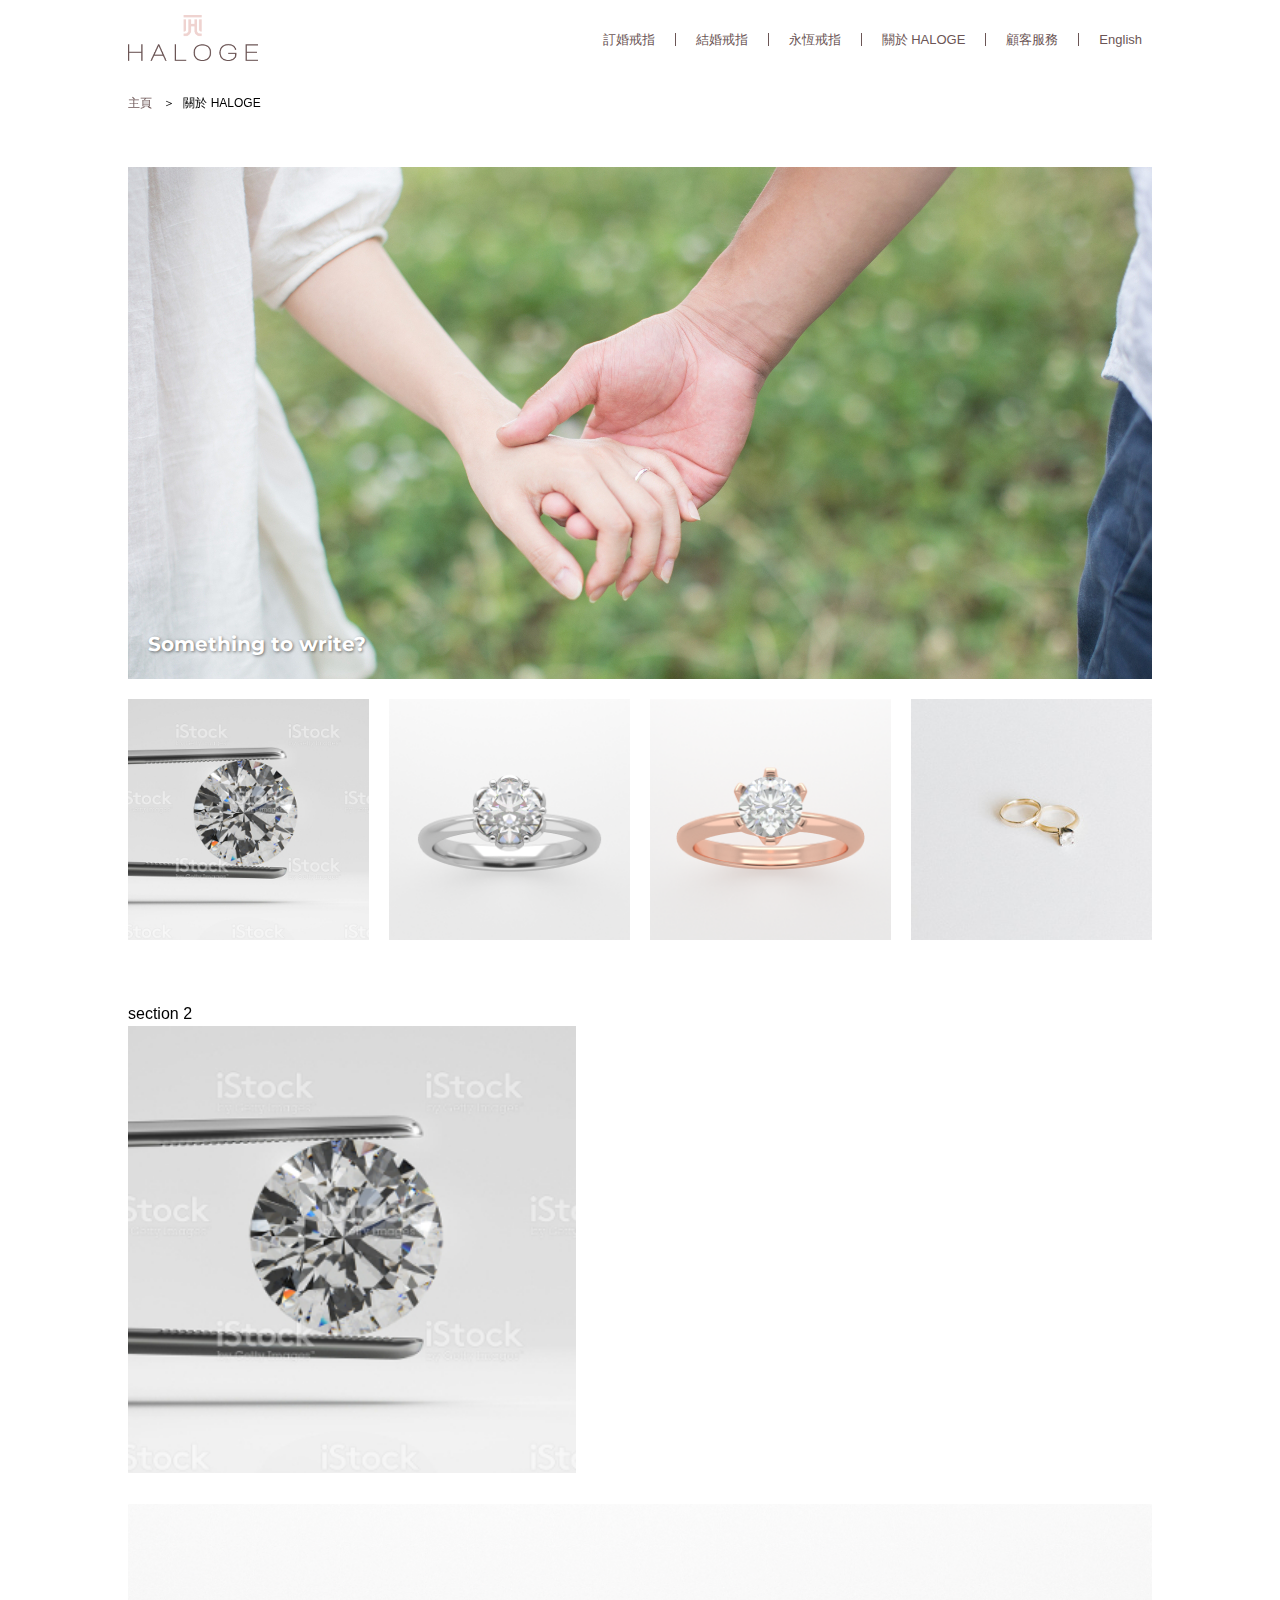
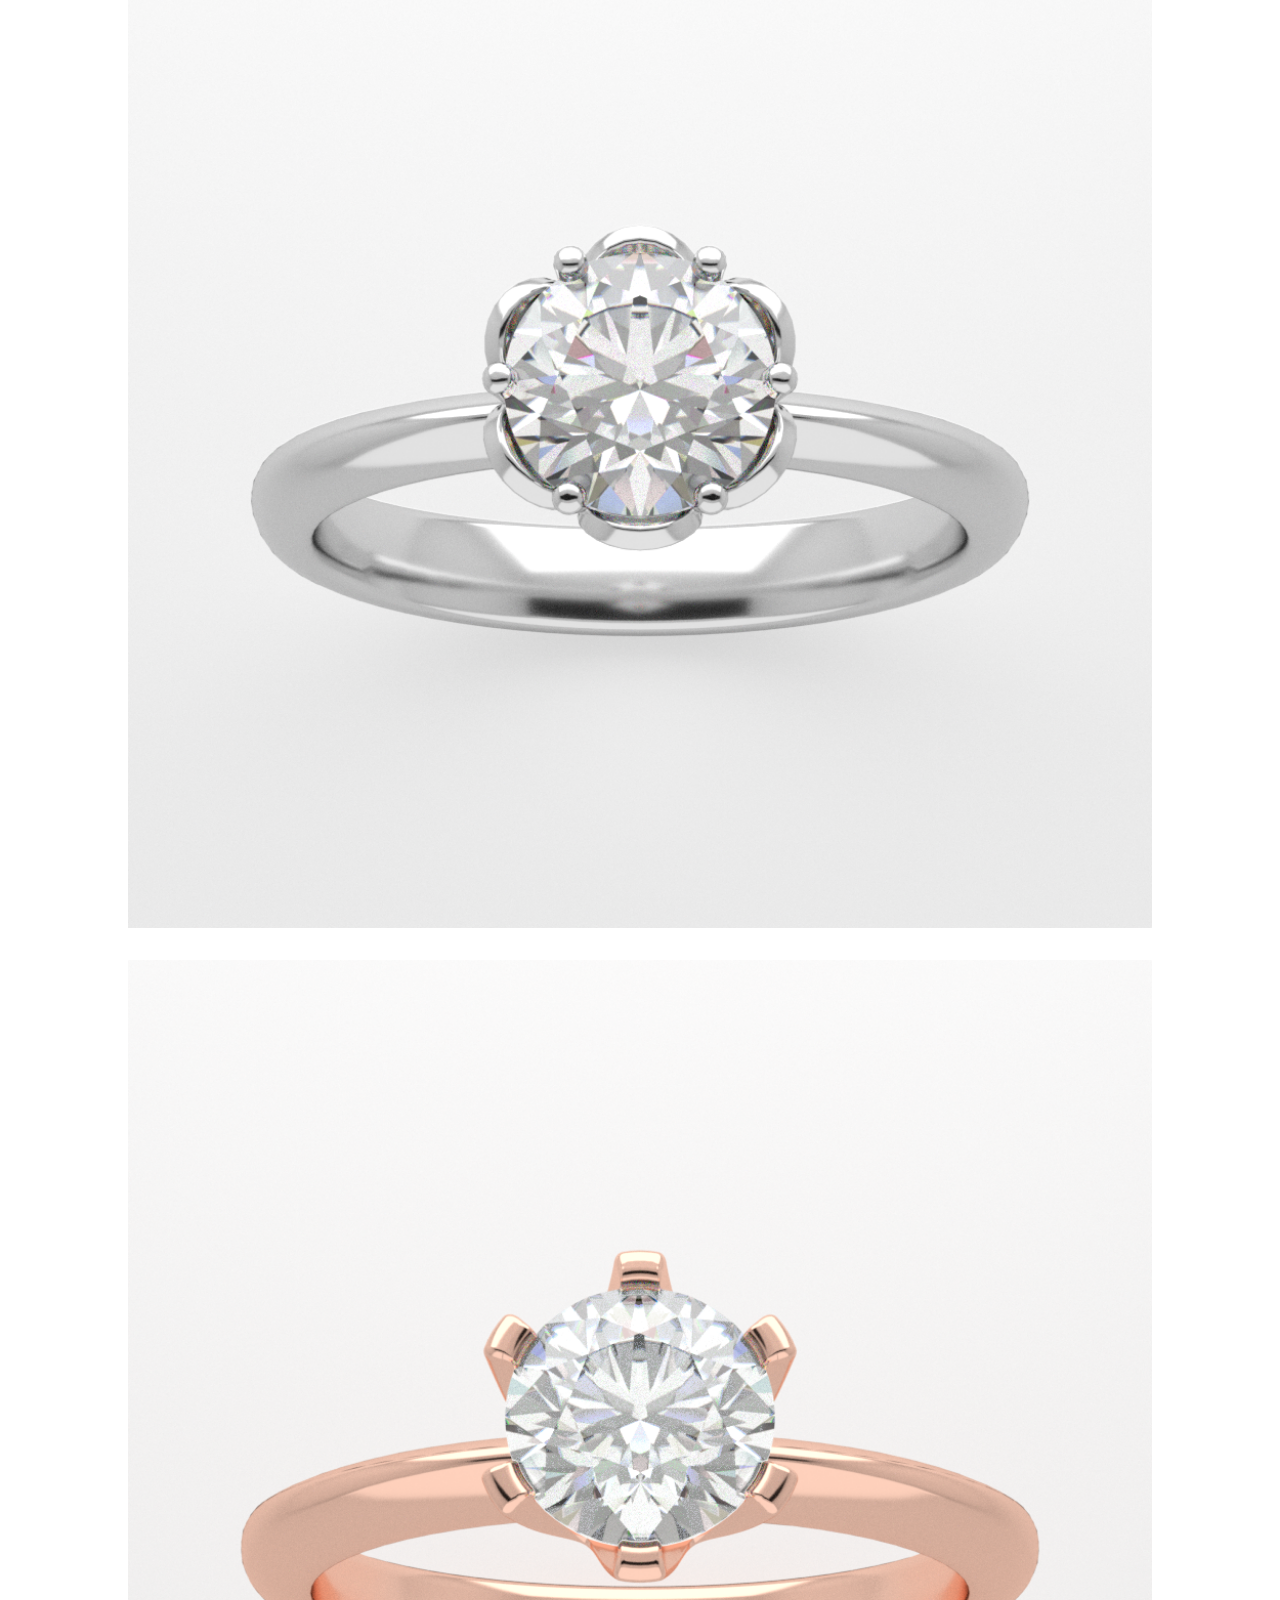
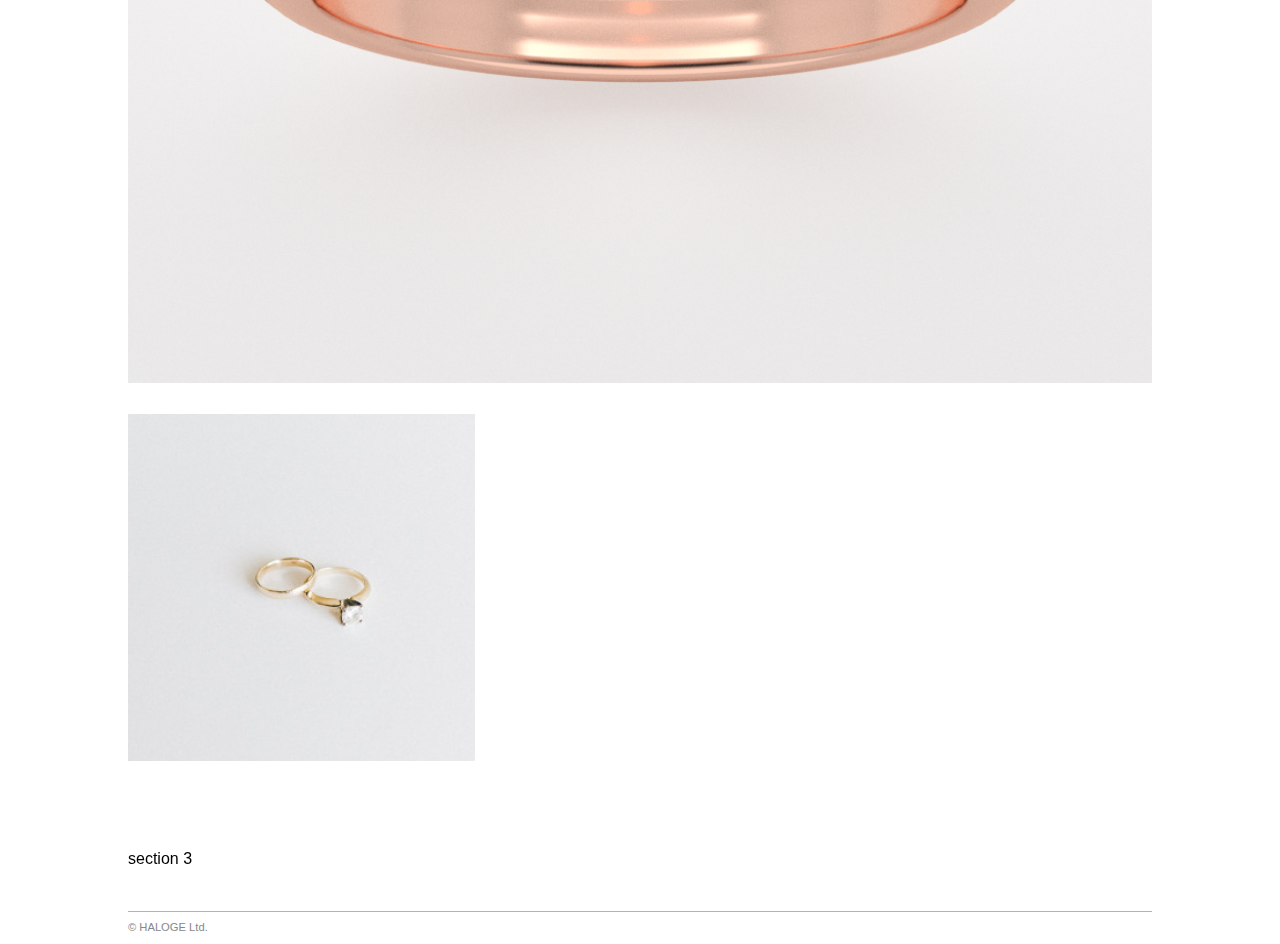
==== about-us/index.html @ 623f3be2 "add bg" ====
<!DOCTYPE html>
<html lang="en">
  <head>
  	<meta charset="utf-8">
    <link rel="apple-touch-icon" sizes="57x57" href="/apple-icon-57x57.png">
    <link rel="apple-touch-icon" sizes="60x60" href="/apple-icon-60x60.png">
    <link rel="apple-touch-icon" sizes="72x72" href="/apple-icon-72x72.png">
    <link rel="apple-touch-icon" sizes="76x76" href="/apple-icon-76x76.png">
    <link rel="apple-touch-icon" sizes="114x114" href="/apple-icon-114x114.png">
    <link rel="apple-touch-icon" sizes="120x120" href="/apple-icon-120x120.png">
    <link rel="apple-touch-icon" sizes="144x144" href="/apple-icon-144x144.png">
    <link rel="apple-touch-icon" sizes="152x152" href="/apple-icon-152x152.png">
    <link rel="apple-touch-icon" sizes="180x180" href="/apple-icon-180x180.png">
    <link rel="icon" type="image/png" sizes="192x192"  href="/android-icon-192x192.png">
    <link rel="icon" type="image/png" sizes="32x32" href="/favicon-32x32.png">
    <link rel="icon" type="image/png" sizes="96x96" href="/favicon-96x96.png">
    <link rel="icon" type="image/png" sizes="16x16" href="/favicon-16x16.png">
    <link rel="manifest" href="/manifest.json">
    <meta name="msapplication-TileColor" content="#ffffff">
    <meta name="msapplication-TileImage" content="/ms-icon-144x144.png">
    <meta name="theme-color" content="#ffffff">
  	<title>HALOGE | Conflict-Free・Better than Diamond</title>
  	<link rel="stylesheet" href="/css/main.css">
    <link href="https://fonts.googleapis.com/css?family=Montserrat" rel="stylesheet"> 
  	<!--[if IE]>
  		<script src="http://html5shiv.googlecode.com/svn/trunk/html5.js"></script>
  	<![endif]-->
  </head>

  <body id="home">
    <header id="globalHeader">
      <div class="headerWrap">
        <h1 id="siteName">
          <a href="/">
            <img src="/img/logo.png">
          </a>
        </h1>
        <nav id="hGlobalNav">
      		<h1>菜單</h1>
      		<div class="wrapper">
      			<div class="cancel"></div>
      			<ul>
      				<li class="home"><a href="/hk/">首頁</a></li>
			
      				<li><a style="border:0px;" href="/engagement-ring/">訂婚戒指</a></li>

      				<li><a href="/wedding-ring">結婚戒指</a></li>
              
      				<li><a href="/eternity-ring">永恆戒指</a></li>
              
              <li><a href="/about-us">關於 HALOGE</a></li>
              			
      				<li><a href="javascript:void(Tawk_API.toggle());">顧客服務</a></li>
			
      				<li><a href="/hk-en/">English</a></li>
      			</ul>
      		</div>
      	</nav>
      </div>
    </header>
    <div id="main">
      <section id="navBar">
        <div class="wrap">
          <ul class="topicPath">
            <li>
              <a href="/">
                主頁
              </a>
                ＞
            </li>
            <li>
              關於 HALOGE
            </li>          
          </ul>
        </div>
      </section>      
      <section id="mainCampaign">
        <div class="wrap">
          <div class="mainPanel">
            <a href="/">
              <img class="pc" src="/img/hold-hands.jpg" alt="">     
              <img class="mobile" src="/img/hold-hands-mobile.jpg" alt="">                     
              <span class="title">Something to write?</span>         
            </a>
          </div>
          <ul class="fourPanels">
            <li>
              <a href="https://hotel.reddit.com/en/">
      					<img src="/img/diamond_inspection.jpg" alt="">
                <span class="title">What is Moissanite?</span>
              </a>
            </li>
            <li>
              <a href="https://hotel.reddit.com/en/">
      					<img src="/img/HL014-1.png" alt="">
                <span class="title">訂婚戒指</span>
              </a>
            </li>
            <li>
              <a href="https://hotel.reddit.com/en/">
      					<img src="/img/HL001-rose-1.png" alt="">
                <span class="title">結婚戒指</span>
              </a>
            </li>
            <li>
              <a href="https://hotel.reddit.com/en/">
      					<img src="/img/white_rings.jpg" alt="">
                <span class="title">sdfdsf</span>
              </a>
            </li>                                    
          </ul>
        </div>
      </section>
      <section>
        <div class="wrap">        
          section 2
          <ul class="fourPanels">
            <li>
              <a href="https://hotel.reddit.com/en/">
      					<img src="/img/diamond_inspection.jpg" alt="">
                <span class="title">What is Moissanite?</span>
              </a>
            </li>
            <li>
              <a href="https://hotel.reddit.com/en/">
      					<img src="/img/HL014-1.png" alt="">
                <span class="title">訂婚戒指</span>
              </a>
            </li>
            <li>
              <a href="https://hotel.reddit.com/en/">
      					<img src="/img/HL001-rose-1.png" alt="">
                <span class="title">結婚戒指</span>
              </a>
            </li>
            <li>
              <a href="https://hotel.reddit.com/en/">
      					<img src="/img/white_rings.jpg" alt="">
                <span class="title">sdfdsf</span>
              </a>
            </li>                                    
          </ul>
        </div>
      </section> 
      <section>
        <div class="wrap">        
          section 3
        </div>          
      </section>     
    </div>
    <footer>
      <p id="copyright">
      	<span class="copyright"><small>©&nbsp;HALOGE Ltd.</small></span>
      </p>
    </footer>
    <script src="https://code.jquery.com/jquery-1.12.0.min.js"></script>
    <script>window.jQuery || document.write('<script src="/js/vendor/jquery-1.12.0.min.js"><\/script>')</script>
    <script type="text/javascript">
    var Tawk_API=Tawk_API||{}, Tawk_LoadStart=new Date();
    (function(){
    var s1=document.createElement("script"),s0=document.getElementsByTagName("script")[0];
    s1.async=true;
    s1.src='https://embed.tawk.to/595cb2ba50fd5105d0c8405e/default';
    s1.charset='UTF-8';
    s1.setAttribute('crossorigin','*');
    s0.parentNode.insertBefore(s1,s0);
    })();
    </script>
    <script type="text/javascript">
      $(window).on("load resize", function(){


      	if(typeof cssua === "object" && cssua.ua.mobile && typeof FastClick === "function"){

      			var selectors = [
      				$("#hGlobalNav h1").get(0),
      				$("#hSearch h1").get(0),
      				$(".cancel").get(0)
      			];

      			for(var i = 0, sLen = selectors.length; i < sLen; i++ ) {
      				if(selectors[i] != undefined){
      				FastClick.attach(selectors[i]);
      				}
      			}

      	}

      	$("#hGlobalNav h1").on("click", function(){
      		$("body").addClass("menuOpen");
      	});

      	$("#hGlobalNav .cancel").on("click", function(e){
      		$("body").removeClass("menuOpen");
      	});

      	$("#hSearch h1").on("click", function(){
      		$("body").addClass("searchOpen");
      		$("#hSearch input[type='search']").focus();
      	});

      	$("#hSearch .cancel").on("click", function(e){
      		$("body").removeClass("searchOpen");
      	});


      });  
    </script>
  </body>
</html>
---- css/main.css ----
/*------------------------------------*\
    RESET
\*------------------------------------*/
/* http://meyerweb.com/eric/tools/css/reset/ 
    v2.0b1 | 201101 
    NOTE:WORK IN PROGRESS
    USE WITH CAUTION AND TEST WITH ABANDON */

html,body,div,span,applet,object,iframe,
h1,h2,h3,h4,h5,h6,p,blockquote,pre,
a,abbr,acronym,address,big,cite,code,
del,dfn,em,img,ins,kbd,q,s,samp,
small,strike,strong,sub,sup,tt,var,
b,u,i,center,
dl,dt,dd,ol,ul,li,
fieldset,form,label,legend,
table,caption,tbody,tfoot,thead,tr,th,td,
article,aside,canvas,details,figcaption,figure,
footer,header,hgroup,menu,nav,section,summary,
time,mark,audio,video{
    margin:0;
    padding:0;
    border:0;
    outline:0;
    font-size:100%;
    font:inherit;
    vertical-align:baseline;
}
/* HTML5 display-role reset for older browsers */
article,aside,details,figcaption,figure,
footer,header,hgroup,menu,nav,section{
    display:block;
}
body{
    line-height:1;
}
ol,ul{
    list-style:none;
}
blockquote,q{
    quotes:none;
}
blockquote:before,blockquote:after,
q:before,q:after{
    content:’’;
    content:none;
}
/* remember to define visible focus styles! 
:focus{
    outline:?????;
} */

/* remember to highlight inserts somehow! */
ins{
    text-decoration:none;
}
del{
    text-decoration:line-through;
}

table{
    border-collapse:collapse;
    border-spacing:0;
}


/*------------------------------------*\
    $MAIN
\*------------------------------------*/

@font-face {
  font-family: Walkway;
  src: url(fonts/walkway-semibold.ttf);
}

body{
  font: 16px/1.5 "Helvetica", "Lucida Grande", "Microsoft JhengHei", sans-serif;
}

#globalHeader {height: 70px; position: relative; z-index: 100; width: 100%; font-size: 16px;}
#globalHeader:after {content: ""; display: block; clear: both;}
#globalHeader .headerWrap {width: 90%; margin: 0 auto; position: relative; max-width: 1024px;}
@media screen and (max-width : 1060px){
	#globalHeader .headerWrap {width: 100%;}
  #globalHeader {height: 99px;}
}

#siteName {z-index: 1001; top: 0; left: 0; margin: 0; position: absolute; width: 130px;}
#siteName a {padding: 15px 0; display: block; line-height: 1;}
#siteName img {width: 100%;}
@media screen and (max-width : 1060px){
	#siteName {z-index: 20; text-align: center; width: 100%;}
	#siteName a {padding: 7px 0; display: inline-block;}
	#siteName img {width: 145px; vertical-align: top; padding: 17px; border: 0;}
}


#hGlobalNav h1 {display: none;}
@media screen and (max-width : 1060px){
	#hGlobalNav {z-index: 1001;}
	#hGlobalNav h1 {display: block; background: url(../img/menu_b.png) no-repeat center center; text-indent: -9999px; background-size: 20px 15px; position: absolute; top: 27px; left: 0; padding: 15px; margin: 0 0 0 3.5%; cursor: pointer; width: 20px; height: 15px; z-index: 1001;}
}
@media screen and (max-width : 480px){
	#hGlobalNav h1 {margin-left: 2%;}
}

#hGlobalNav .wrapper {
	display: block; background: none; height: auto; width: 100%; padding: 0;
	margin: 0 auto;
	-webkit-box-sizing: border-box;
	-moz-box-sizing: border-box;
	box-sizing: border-box;
	left: 0;
}

@media screen and (max-width : 1060px){
	#globalHeader .wrapper {background: rgba(107,85,85,.8); position: fixed; z-index: 1000; width: 100%; height: 100%; color: #fff; font-size: 16px; padding: 0; box-sizing: border-box; display: none;}
}

#globalHeader .wrapper ul {padding-left: 15%; margin: 0; float:right;}
#globalHeader .wrapper li {list-style: none; float: left; font-size: 13px; padding: 33px 10px; line-height: 1;}
#globalHeader .wrapper li.home {display: none; color: #333;}
#globalHeader .wrapper li a {border: 0; display: block; border-left: 1px solid #6b5555; padding-left:20px;}
.ua-ie-8 #globalHeader .wrapper li a,
.ua-ie-9 #globalHeader .wrapper li a {font-weight: bold;}
#globalHeader .wrapper li a:hover {color: #efd3d0;}
#globalHeader .cancel {display: none;}
@media screen and (max-width : 1060px){
	#globalHeader .wrapper ul {padding: 0; float:none;}
	#globalHeader .wrapper li {float: none; font-size: 16px; padding: 0; text-align: center;}
	#globalHeader .wrapper li a {padding: 12px 20px; color: #fff;}
	#globalHeader .cancel {display: block; text-align: right; padding: 18px 18px 0;}
	#globalHeader .cancel:before {content: url("../img/icon_close.png"); margin-right: 5px;}
}


a{
  text-decoration: none;
  color: #6b5555;  
}


/* menu open, search open */

@media screen and (max-width : 1060px){
	body.menuOpen #hGlobalNav .wrapper,
	body.searchOpen #hSearch .wrapper {display: block;}
	body.menuOpen #main,
	body.menuOpen #hGlobalNav h1,
	body.menuOpen #siteName img,
	body.menuOpen #hSearch h1,
	body.searchOpen #main,
	body.searchOpen #hGlobalNav h1,
	body.searchOpen #siteName img,
	body.searchOpen #hSearch h1 {-webkit-filter: blur(5px); filter: blur(5px);}
}

ul {list-style: none; padding: 0;}
ul:after,
section:after {content: ''; clear: both; display: block;}

#main ul {
	margin: 0 auto;
  display: -webkit-box;
  display: -ms-flexbox;
  display: -webkit-flex;
  display: flex;
  -ms-flex-wrap: wrap;
  -webkit-flex-wrap: wrap;
  flex-wrap: wrap;
  box-sizing: border-box;
  margin-bottom: 15px;}

#main img {width: 100%;}
#mainCampaign .mainPanel,
#mainCampaign .mainPanel img {width: 100%; display: block; max-width: 1024px; height: auto; font-size: 21px; position: relative;}
#mainCampaign .fourPanels li {width: 23.5%; max-width: 245px; height: auto;}
#mainCampaign .threePanels li {width: 32%; max-width: 327px; height: auto;}
#mainCampaign .twoPanels li {width: 49%; max-width: 501px; height: auto;}
#mainCampaign ul li:last-child {margin-right: 0;}
#mainCampaign ul li {margin-bottom: 20px; position: relative; box-sizing: border-box; margin: 20px 2% 0 0;}

.fourPanels .title{
  opacity: 0;
}

.fourPanels a:hover img{
  opacity: 0.5;
  transition: 0.7s ease;  
}

.fourPanels a:hover .title{
  opacity: 1;
  transition: 0.7s ease;
}

@media screen and (max-width: 920px) {
	#mainCampaign .fourPanels li,
	#mainCampaign .twoPanels li {width: 49%; max-width: 501px; height: auto;}
	#mainCampaign .fourPanels li:nth-child(2n),
	#mainCampaign .twoPanels li:nth-child(2n) {margin-right: 0;}

  #main #product {background: #f7f7f7; padding: 20px 0 0;}
  #main #product li {width: 23.5%; height: auto; border-bottom: 1px solid #eee;}
  #main #product li:nth-child(6n) {margin-right: 2%;}
  #main #product li:nth-child(4n) {margin-right: 0;}
  #sale li {text-align: center;}
  #sale img {float: none; margin-right: 0;}
  #sale span.desc {display: block; width: 100%;}
}

@media screen and (max-width: 480px){
	#mainCampaign .mainPanel img.pc {display: none;}
	#mainCampaign .mainPanel img.mobile {display: block;}
	#mainCampaign .fourPanels li,
	#mainCampaign .threePanels li,
	#mainCampaign .twoPanels li {width: 100%; height: auto; margin-right: 0; max-width: 100%;}
  #main #product li {width: 32%; height: auto; margin-bottom: 5px;}
  #main #product li:nth-child(4n) {margin-right: 2%;}
  #main #product li:nth-child(3n) {margin-right: 0;}
  #main #lab .title,
  #main #houseVision .title {font-size: 16px;}
  blockquote  {top: 60px;}
	#main #event li:nth-child(2),
	#main #event li:nth-child(3) {display: none;}
	#mainCampaign .wrap,
	#event .wrap,
	#lab .wrap,
	#houseVision .wrap,
	.shopWrap {width: 100%;}
	#mainCampaign ul li,
	#lab ul li,
	#houseVision ul li {margin: 3px 0 0 0;}
	#sale li {padding: 0 10px;}
	.more {padding-right: 25px;}
	.more a:after {margin: -5px 0 0 0;}
	#main #newItem span.thumb,
	#main #topicItem span.thumb {padding: 10px;}
	#lab .ideaPark .text {top: 80px;}

  #map {width: 100%; height: 162px;}
  #mapMask {height: 162px;}
  #mapMask.getGeolocation {width: 100%;}
  #shoplist ul.shops {max-height: 250px;}
  #search_combobox {top: 0; left: 0; margin-bottom: 10px; padding-left: 5%;}
  #shoplist {width: 90%; float: none; margin: 0 auto; display: none;}
  #map.getGeolocation {width: 100%;}
  #shoplist ul.shops li.entry {padding: 10px 0; width: 100%; font-size: 12px; float: none;}
  #misc .youtube a img {height: 20px; margin-top: 0;}
}

.wrap {
	width: 90%;
	overflow: hidden;
	max-width: 1024px;
	margin: 0 auto;
	-webkit-transform: translateZ(0); /* Optional: When heavy at iOS6+ */
}

#main section{
  width: 100%;
  margin-bottom: 40px;
  padding: 0;
}

footer .copyright {
  display: inline-block;
  float: left;
  padding: 10px 20px 10px 0;
  color: #888;
  font-size:80%;
}

footer #copyright {
  border-top: 1px solid #bbb1b1;
  color: #bbb1b1;
  width: 90%;
  margin: 0 auto;
  text-align: left;
  max-width: 1024px;
}

footer {
  line-height: 1;
  width: 100%;
  font-size: 14px;
  padding: 0;
}

footer ::after {
  content: "";
  display: block;
  clear: both;
}

#mainCampaign .mainPanel, #mainCampaign .mainPanel img {
    width: 100%;
    display: block;
    max-width: 1024px;
    height: auto;
    font-size: 21px;
    position: relative;
}

#mainCampaign .title{
  font-family:'Montserrat', sans-serif;
  font-size:20px;
  position: absolute;
  bottom:20px;
  left: 20px;
  text-align:center;
  z-index: 2;
  text-shadow: 1px 1px 3px rgba(0,0,0,.5);
  font-weight: bold;
  color: #fff;
}

@media screen and (min-width: 481px) {
	#mainCampaign .mainPanel img.pc {display: block;}
	#mainCampaign .mainPanel img.mobile {display: none;}
}

@media screen and (max-width: 480px){
	#mainCampaign .mainPanel img.pc {display: none;}
	#mainCampaign .mainPanel img.mobile {display: block;}
  #mainCampaign .wrap {width:100%;}
}

#navBar .topicPath{
  font-size:0.75em;
  margin-top:15px;
}

#navBar .topicPath li{
  padding-right:8px;
}

#navBar .topicPath li a{
  padding-right:8px;  
}

#intro .textBox{
  position:absolute;
  top:81px;
  left:36px;
  color:#6b5555;
  font-family:"ヒラギノ明朝 Pro W6","Hiragino Mincho Pro","Hiragino Mincho ProN","ＭＳ Ｐ明朝",serif;
}

#intro h1{
  font-size:2.5em;
}

#intro p.englishHeading{
  color:#efb7b1;
  font-family: 'Times New Roman',serif;
}

#intro .textBox .slogan{
  margin-top:1em;
  font-size:1.1em;
}
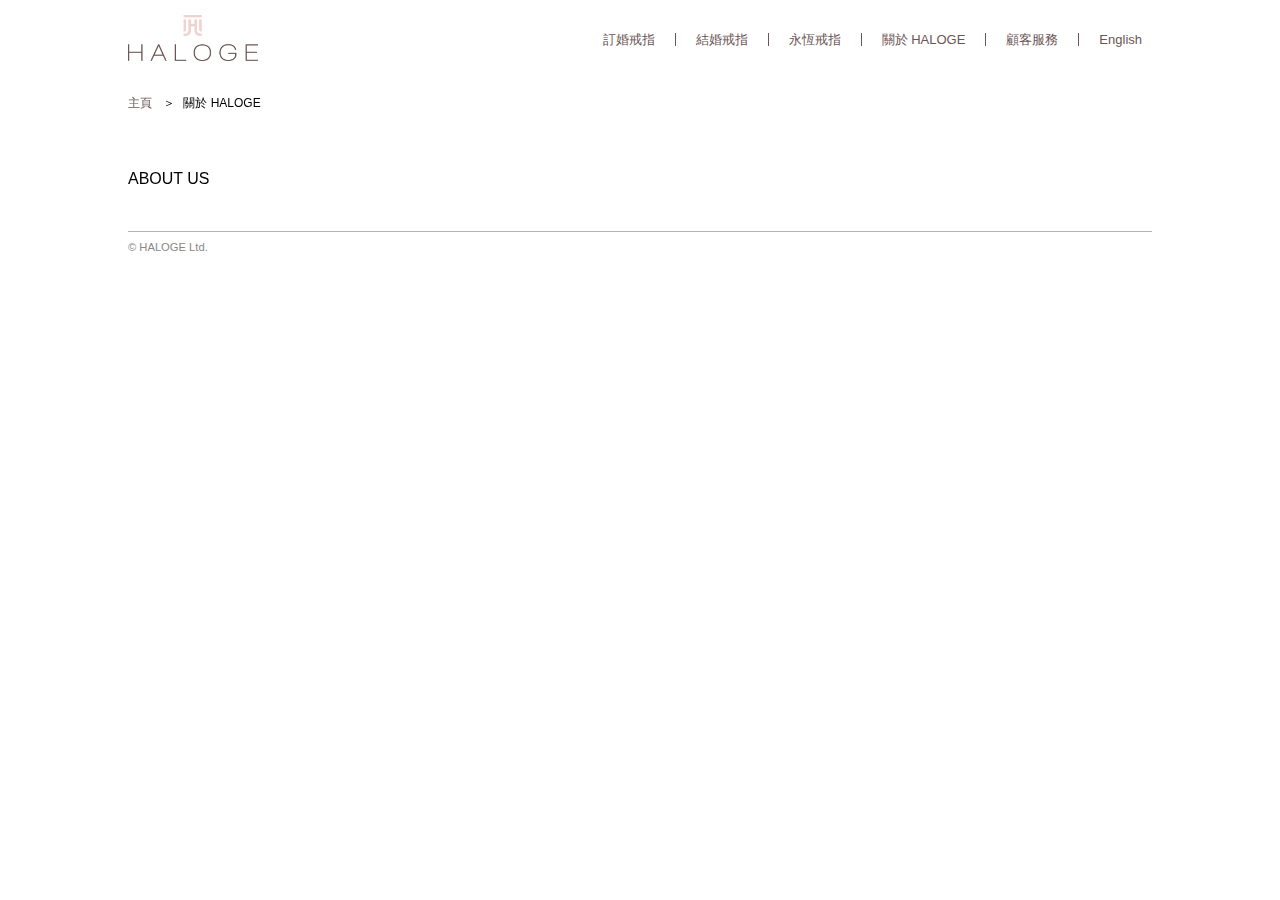
==== commit d5dab561: "last update" ====
--- a/about-us/index.html
+++ b/about-us/index.html
@@ -19,11 +19,14 @@
     <meta name="msapplication-TileColor" content="#ffffff">
     <meta name="msapplication-TileImage" content="/ms-icon-144x144.png">
     <meta name="theme-color" content="#ffffff">
+  	<meta name="viewport" content="width=device-width, initial-scale=1">
+  	<meta http-equiv="X-UA-Compatible" content="IE=edge,chrome=1">      
   	<title>HALOGE | Conflict-Free・Better than Diamond</title>
   	<link rel="stylesheet" href="/css/main.css">
     <link href="https://fonts.googleapis.com/css?family=Montserrat" rel="stylesheet"> 
-  	<!--[if IE]>
-  		<script src="http://html5shiv.googlecode.com/svn/trunk/html5.js"></script>
+  	<!--[if lt IE 9]>
+  		<script src="/js/vendor/html5.js"></script>
+  		<script src="/js/vendor/respond.js"></script>      
   	<![endif]-->
   </head>
 
@@ -76,85 +79,16 @@
       </section>      
       <section id="mainCampaign">
         <div class="wrap">
-          <div class="mainPanel">
-            <a href="/">
-              <img class="pc" src="/img/hold-hands.jpg" alt="">     
-              <img class="mobile" src="/img/hold-hands-mobile.jpg" alt="">                     
-              <span class="title">Something to write?</span>         
-            </a>
-          </div>
-          <ul class="fourPanels">
-            <li>
-              <a href="https://hotel.reddit.com/en/">
-      					<img src="/img/diamond_inspection.jpg" alt="">
-                <span class="title">What is Moissanite?</span>
-              </a>
-            </li>
-            <li>
-              <a href="https://hotel.reddit.com/en/">
-      					<img src="/img/HL014-1.png" alt="">
-                <span class="title">訂婚戒指</span>
-              </a>
-            </li>
-            <li>
-              <a href="https://hotel.reddit.com/en/">
-      					<img src="/img/HL001-rose-1.png" alt="">
-                <span class="title">結婚戒指</span>
-              </a>
-            </li>
-            <li>
-              <a href="https://hotel.reddit.com/en/">
-      					<img src="/img/white_rings.jpg" alt="">
-                <span class="title">sdfdsf</span>
-              </a>
-            </li>                                    
-          </ul>
+          ABOUT US
         </div>
       </section>
-      <section>
-        <div class="wrap">        
-          section 2
-          <ul class="fourPanels">
-            <li>
-              <a href="https://hotel.reddit.com/en/">
-      					<img src="/img/diamond_inspection.jpg" alt="">
-                <span class="title">What is Moissanite?</span>
-              </a>
-            </li>
-            <li>
-              <a href="https://hotel.reddit.com/en/">
-      					<img src="/img/HL014-1.png" alt="">
-                <span class="title">訂婚戒指</span>
-              </a>
-            </li>
-            <li>
-              <a href="https://hotel.reddit.com/en/">
-      					<img src="/img/HL001-rose-1.png" alt="">
-                <span class="title">結婚戒指</span>
-              </a>
-            </li>
-            <li>
-              <a href="https://hotel.reddit.com/en/">
-      					<img src="/img/white_rings.jpg" alt="">
-                <span class="title">sdfdsf</span>
-              </a>
-            </li>                                    
-          </ul>
-        </div>
-      </section> 
-      <section>
-        <div class="wrap">        
-          section 3
-        </div>          
-      </section>     
     </div>
     <footer>
       <p id="copyright">
       	<span class="copyright"><small>©&nbsp;HALOGE Ltd.</small></span>
       </p>
     </footer>
-    <script src="https://code.jquery.com/jquery-1.12.0.min.js"></script>
-    <script>window.jQuery || document.write('<script src="/js/vendor/jquery-1.12.0.min.js"><\/script>')</script>
+    <script src="/js/vendor/jquery-1.12.0.min.js"></script>
     <script type="text/javascript">
     var Tawk_API=Tawk_API||{}, Tawk_LoadStart=new Date();
     (function(){
--- a/css/main.css
+++ b/css/main.css
@@ -192,6 +192,15 @@
 .fourPanels a:hover .title{
   opacity: 1;
   transition: 0.7s ease;
+}
+
+.twoPanels .otherRings{
+  border-box:outline;
+  border:1px solid #EFD3D0
+}
+
+.twoPanels .otherRings:hover;{
+  border:1px solid #6b5555
 }
 
 @media screen and (max-width: 920px) {
@@ -354,6 +363,7 @@
 #intro p.englishHeading{
   color:#efb7b1;
   font-family: 'Times New Roman',serif;
+  letter-spacing:0.1em;
 }
 
 #intro .textBox .slogan{
